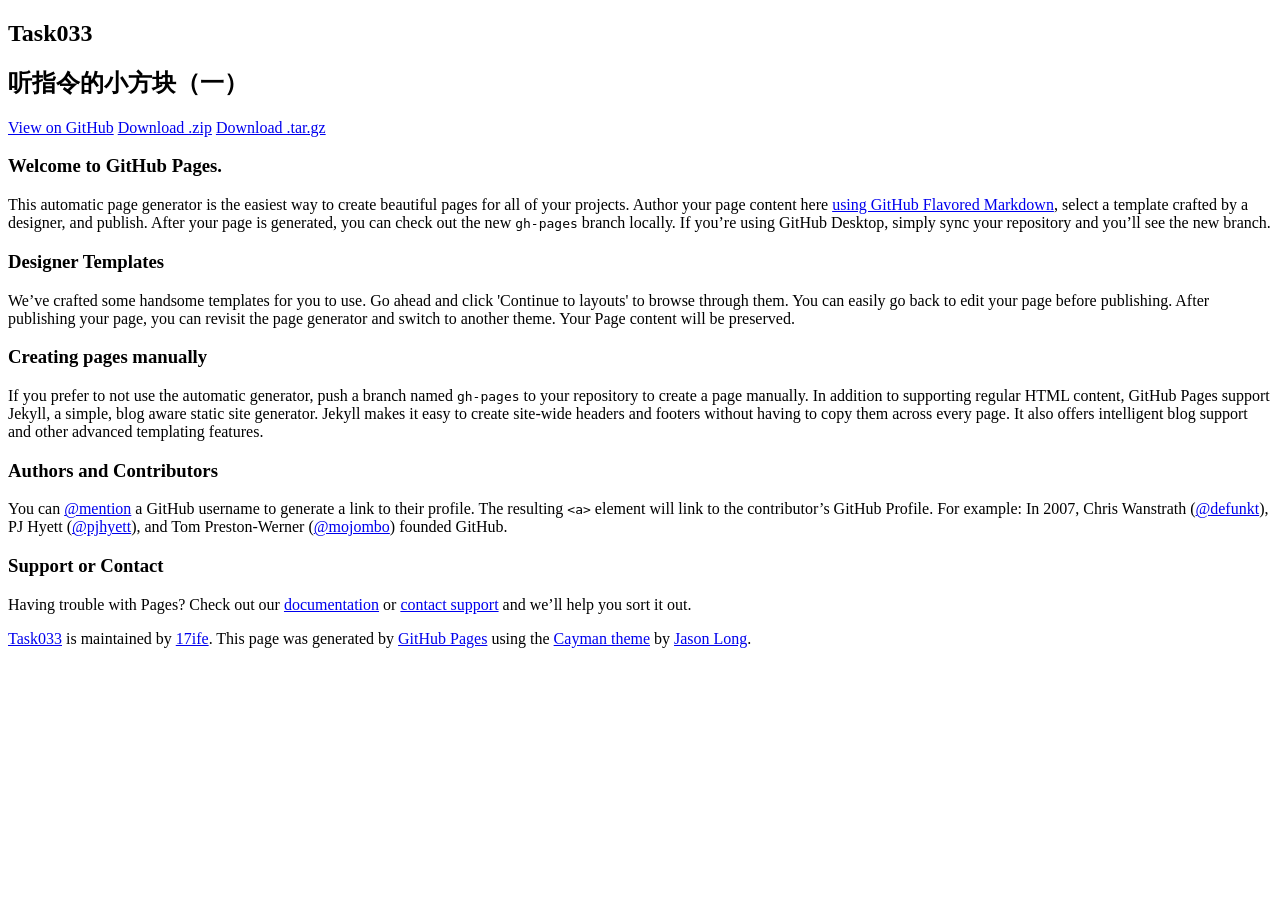
==== index.html @ 6298effb "Create gh-pages branch via GitHub" ====
<!DOCTYPE html>
<html lang="en-us">
  <head>
    <meta charset="UTF-8">
    <title>Task033 by 17ife</title>
    <meta name="viewport" content="width=device-width, initial-scale=1">
    <link rel="stylesheet" type="text/css" href="stylesheets/normalize.css" media="screen">
    <link href='https://fonts.googleapis.com/css?family=Open+Sans:400,700' rel='stylesheet' type='text/css'>
    <link rel="stylesheet" type="text/css" href="stylesheets/stylesheet.css" media="screen">
    <link rel="stylesheet" type="text/css" href="stylesheets/github-light.css" media="screen">
  </head>
  <body>
    <section class="page-header">
      <h1 class="project-name">Task033</h1>
      <h2 class="project-tagline">听指令的小方块（一）</h2>
      <a href="https://github.com/17ife/task033" class="btn">View on GitHub</a>
      <a href="https://github.com/17ife/task033/zipball/master" class="btn">Download .zip</a>
      <a href="https://github.com/17ife/task033/tarball/master" class="btn">Download .tar.gz</a>
    </section>

    <section class="main-content">
      <h3>
<a id="welcome-to-github-pages" class="anchor" href="#welcome-to-github-pages" aria-hidden="true"><span aria-hidden="true" class="octicon octicon-link"></span></a>Welcome to GitHub Pages.</h3>

<p>This automatic page generator is the easiest way to create beautiful pages for all of your projects. Author your page content here <a href="https://guides.github.com/features/mastering-markdown/">using GitHub Flavored Markdown</a>, select a template crafted by a designer, and publish. After your page is generated, you can check out the new <code>gh-pages</code> branch locally. If you’re using GitHub Desktop, simply sync your repository and you’ll see the new branch.</p>

<h3>
<a id="designer-templates" class="anchor" href="#designer-templates" aria-hidden="true"><span aria-hidden="true" class="octicon octicon-link"></span></a>Designer Templates</h3>

<p>We’ve crafted some handsome templates for you to use. Go ahead and click 'Continue to layouts' to browse through them. You can easily go back to edit your page before publishing. After publishing your page, you can revisit the page generator and switch to another theme. Your Page content will be preserved.</p>

<h3>
<a id="creating-pages-manually" class="anchor" href="#creating-pages-manually" aria-hidden="true"><span aria-hidden="true" class="octicon octicon-link"></span></a>Creating pages manually</h3>

<p>If you prefer to not use the automatic generator, push a branch named <code>gh-pages</code> to your repository to create a page manually. In addition to supporting regular HTML content, GitHub Pages support Jekyll, a simple, blog aware static site generator. Jekyll makes it easy to create site-wide headers and footers without having to copy them across every page. It also offers intelligent blog support and other advanced templating features.</p>

<h3>
<a id="authors-and-contributors" class="anchor" href="#authors-and-contributors" aria-hidden="true"><span aria-hidden="true" class="octicon octicon-link"></span></a>Authors and Contributors</h3>

<p>You can <a href="https://help.github.com/articles/basic-writing-and-formatting-syntax/#mentioning-users-and-teams" class="user-mention">@mention</a> a GitHub username to generate a link to their profile. The resulting <code>&lt;a&gt;</code> element will link to the contributor’s GitHub Profile. For example: In 2007, Chris Wanstrath (<a href="https://github.com/defunkt" class="user-mention">@defunkt</a>), PJ Hyett (<a href="https://github.com/pjhyett" class="user-mention">@pjhyett</a>), and Tom Preston-Werner (<a href="https://github.com/mojombo" class="user-mention">@mojombo</a>) founded GitHub.</p>

<h3>
<a id="support-or-contact" class="anchor" href="#support-or-contact" aria-hidden="true"><span aria-hidden="true" class="octicon octicon-link"></span></a>Support or Contact</h3>

<p>Having trouble with Pages? Check out our <a href="https://help.github.com/pages">documentation</a> or <a href="https://github.com/contact">contact support</a> and we’ll help you sort it out.</p>

      <footer class="site-footer">
        <span class="site-footer-owner"><a href="https://github.com/17ife/task033">Task033</a> is maintained by <a href="https://github.com/17ife">17ife</a>.</span>

        <span class="site-footer-credits">This page was generated by <a href="https://pages.github.com">GitHub Pages</a> using the <a href="https://github.com/jasonlong/cayman-theme">Cayman theme</a> by <a href="https://twitter.com/jasonlong">Jason Long</a>.</span>
      </footer>

    </section>

  
  </body>
</html>
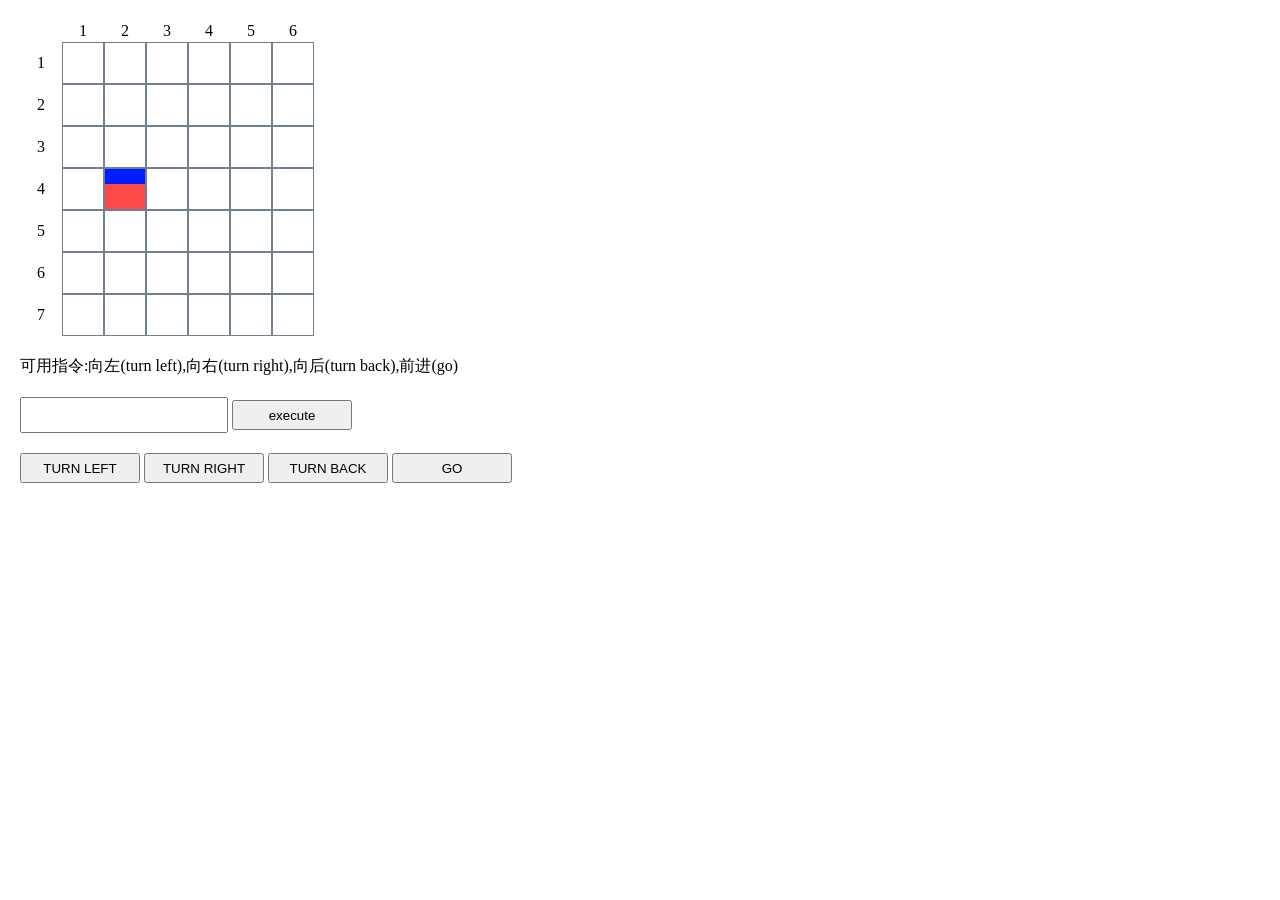
==== commit bd369470: "左上角判断存在问题" ====
--- a/index.html
+++ b/index.html
@@ -1,57 +1,29 @@
-<!DOCTYPE html>
-<html lang="en-us">
-  <head>
-    <meta charset="UTF-8">
-    <title>Task033 by 17ife</title>
-    <meta name="viewport" content="width=device-width, initial-scale=1">
-    <link rel="stylesheet" type="text/css" href="stylesheets/normalize.css" media="screen">
-    <link href='https://fonts.googleapis.com/css?family=Open+Sans:400,700' rel='stylesheet' type='text/css'>
-    <link rel="stylesheet" type="text/css" href="stylesheets/stylesheet.css" media="screen">
-    <link rel="stylesheet" type="text/css" href="stylesheets/github-light.css" media="screen">
-  </head>
-  <body>
-    <section class="page-header">
-      <h1 class="project-name">Task033</h1>
-      <h2 class="project-tagline">听指令的小方块（一）</h2>
-      <a href="https://github.com/17ife/task033" class="btn">View on GitHub</a>
-      <a href="https://github.com/17ife/task033/zipball/master" class="btn">Download .zip</a>
-      <a href="https://github.com/17ife/task033/tarball/master" class="btn">Download .tar.gz</a>
-    </section>
-
-    <section class="main-content">
-      <h3>
-<a id="welcome-to-github-pages" class="anchor" href="#welcome-to-github-pages" aria-hidden="true"><span aria-hidden="true" class="octicon octicon-link"></span></a>Welcome to GitHub Pages.</h3>
-
-<p>This automatic page generator is the easiest way to create beautiful pages for all of your projects. Author your page content here <a href="https://guides.github.com/features/mastering-markdown/">using GitHub Flavored Markdown</a>, select a template crafted by a designer, and publish. After your page is generated, you can check out the new <code>gh-pages</code> branch locally. If you’re using GitHub Desktop, simply sync your repository and you’ll see the new branch.</p>
-
-<h3>
-<a id="designer-templates" class="anchor" href="#designer-templates" aria-hidden="true"><span aria-hidden="true" class="octicon octicon-link"></span></a>Designer Templates</h3>
-
-<p>We’ve crafted some handsome templates for you to use. Go ahead and click 'Continue to layouts' to browse through them. You can easily go back to edit your page before publishing. After publishing your page, you can revisit the page generator and switch to another theme. Your Page content will be preserved.</p>
-
-<h3>
-<a id="creating-pages-manually" class="anchor" href="#creating-pages-manually" aria-hidden="true"><span aria-hidden="true" class="octicon octicon-link"></span></a>Creating pages manually</h3>
-
-<p>If you prefer to not use the automatic generator, push a branch named <code>gh-pages</code> to your repository to create a page manually. In addition to supporting regular HTML content, GitHub Pages support Jekyll, a simple, blog aware static site generator. Jekyll makes it easy to create site-wide headers and footers without having to copy them across every page. It also offers intelligent blog support and other advanced templating features.</p>
-
-<h3>
-<a id="authors-and-contributors" class="anchor" href="#authors-and-contributors" aria-hidden="true"><span aria-hidden="true" class="octicon octicon-link"></span></a>Authors and Contributors</h3>
-
-<p>You can <a href="https://help.github.com/articles/basic-writing-and-formatting-syntax/#mentioning-users-and-teams" class="user-mention">@mention</a> a GitHub username to generate a link to their profile. The resulting <code>&lt;a&gt;</code> element will link to the contributor’s GitHub Profile. For example: In 2007, Chris Wanstrath (<a href="https://github.com/defunkt" class="user-mention">@defunkt</a>), PJ Hyett (<a href="https://github.com/pjhyett" class="user-mention">@pjhyett</a>), and Tom Preston-Werner (<a href="https://github.com/mojombo" class="user-mention">@mojombo</a>) founded GitHub.</p>
-
-<h3>
-<a id="support-or-contact" class="anchor" href="#support-or-contact" aria-hidden="true"><span aria-hidden="true" class="octicon octicon-link"></span></a>Support or Contact</h3>
-
-<p>Having trouble with Pages? Check out our <a href="https://help.github.com/pages">documentation</a> or <a href="https://github.com/contact">contact support</a> and we’ll help you sort it out.</p>
-
-      <footer class="site-footer">
-        <span class="site-footer-owner"><a href="https://github.com/17ife/task033">Task033</a> is maintained by <a href="https://github.com/17ife">17ife</a>.</span>
-
-        <span class="site-footer-credits">This page was generated by <a href="https://pages.github.com">GitHub Pages</a> using the <a href="https://github.com/jasonlong/cayman-theme">Cayman theme</a> by <a href="https://twitter.com/jasonlong">Jason Long</a>.</span>
-      </footer>
-
-    </section>
-
-  
-  </body>
-</html>
+<!doctype html>
+<html>
+    <header>
+        <meta charset="utf-8">
+        <meta name="viewpoint" content="width=device-width;initial-sale=1">
+        <meta name="keywords" content="IFE-task029">
+        <meta http-equiv="X-UA-Compatible" content="IE=edge">
+        <link rel="stylesheet" href="./css/style.css">
+    </header>
+    <body>
+        <div id="Grid" class="container">
+           
+        </div>
+        <div class="container">
+            <p>可用指令:向左(turn left),向右(turn right),向后(turn back),前进(go)</p>
+        </div>
+        <div class="container">
+            <input id="order" class="order" type="text" />
+            <input id="execute" class="btn" type="button" value="execute" />
+        </div>
+        <div class="container">
+            <input id="tl" class="btn" type="button" value="TURN LEFT" />
+            <input id="tr" class="btn" type="button" value="TURN RIGHT" />
+            <input id="tb" class="btn" type="button" value="TURN BACK" />
+            <input id="go" class="btn" type="button" value="GO" />
+        </div>
+    </body>
+    <script src="./js/build.js"></script>
+</html>
--- a/css/style.css
+++ b/css/style.css
@@ -0,0 +1,60 @@
+body,html,div{
+    padding:0px;
+    margin:0px;
+}
+.container{
+    width:auto;
+    height:auto;
+    position:relative;
+    margin:20px;
+}
+
+.box{
+    width:40px;
+    height:40px;
+    border:1px #708090 solid;
+    display: table-cell;
+}
+
+.box-bord{
+    width:40px;
+    height:20px;
+    border:1px #FFF solid;
+    display: table-cell;
+    text-align: center;
+    vertical-align: middle;
+}
+
+.up{
+    width: 40px;
+    height: 15px;
+    background-color: #001DFF;
+}
+
+.down{
+    width: 40px;
+    height: 15px;
+    margin-top: 25px;
+    background-color: #001DFF;
+}
+
+.left{
+    width: 15px;
+    height: 40px;
+    background-color: #001DFF;
+}
+
+.right{
+    width: 15px;
+    height: 40px;
+    margin-left:25px;
+    background-color: #001DFF;
+}
+.order{
+    width:200px;
+    height:30px
+}
+.btn{
+    width:120px;
+    height:30px
+}
